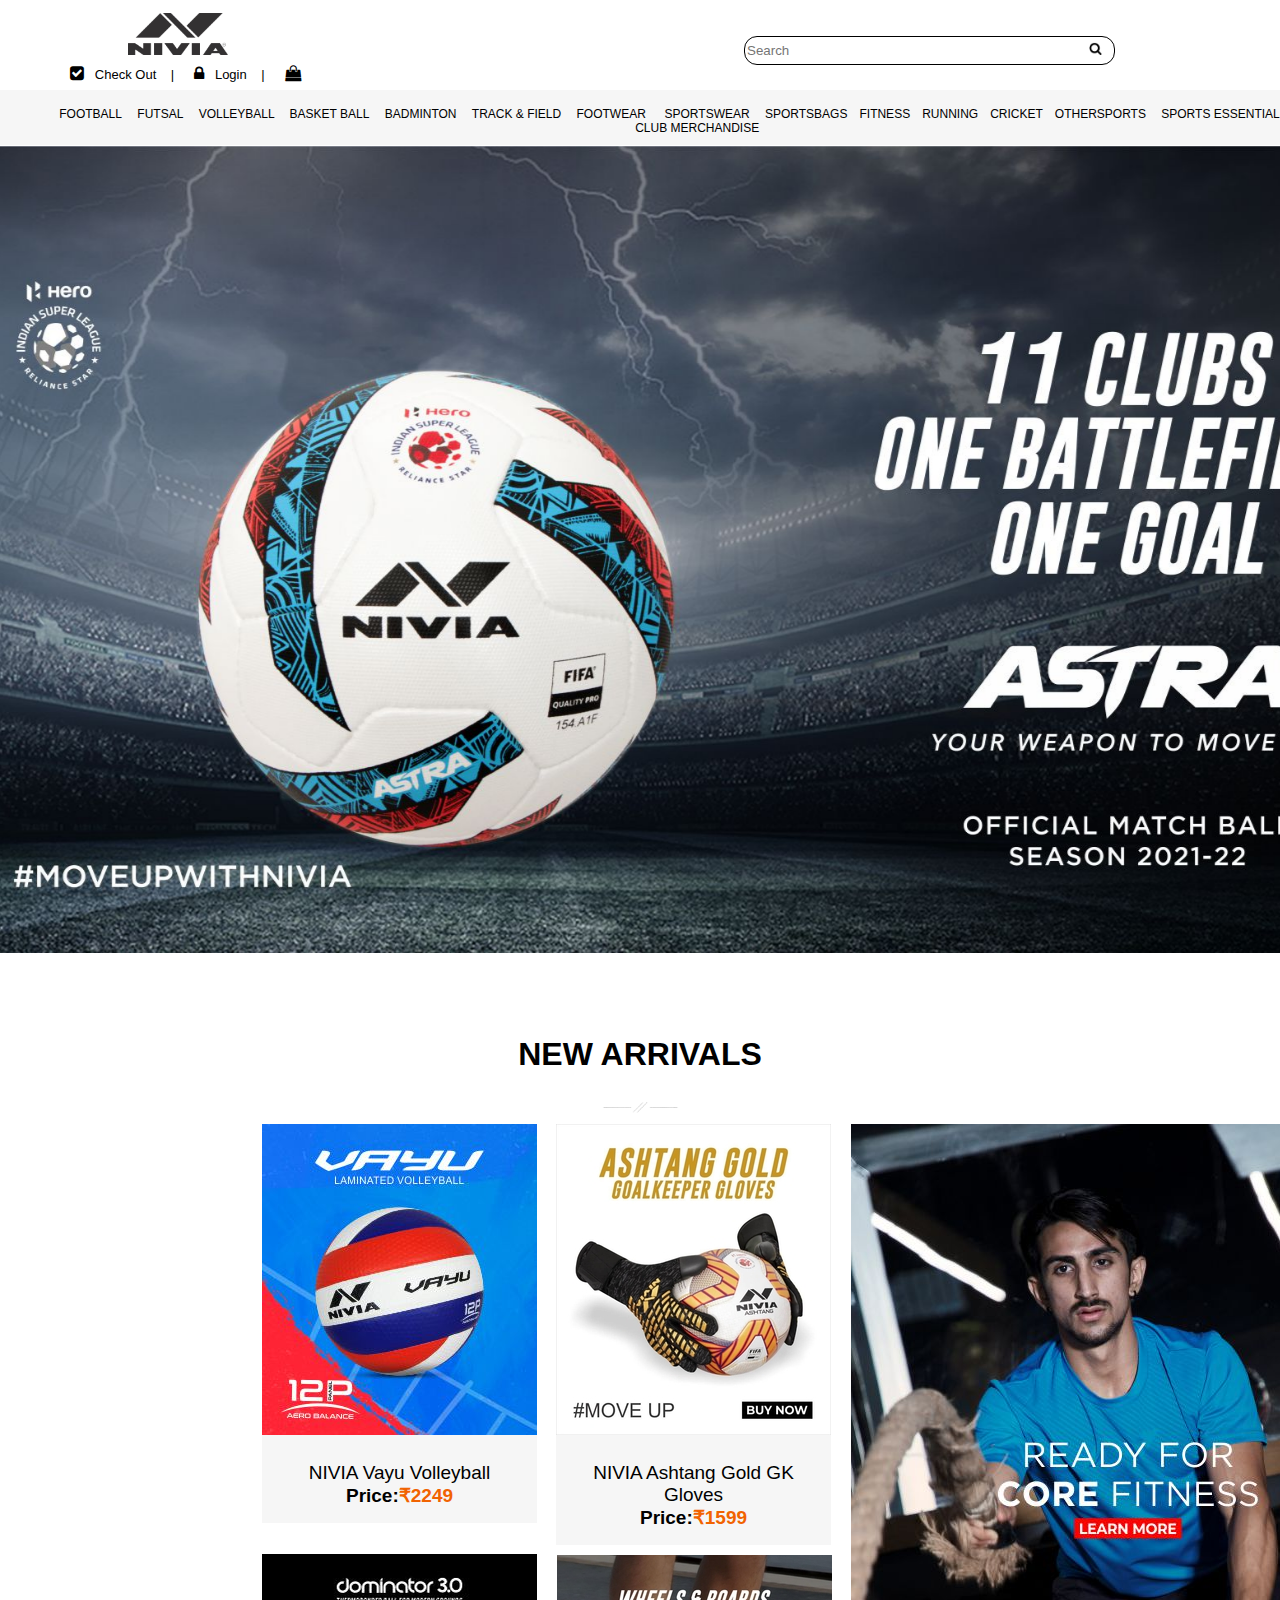
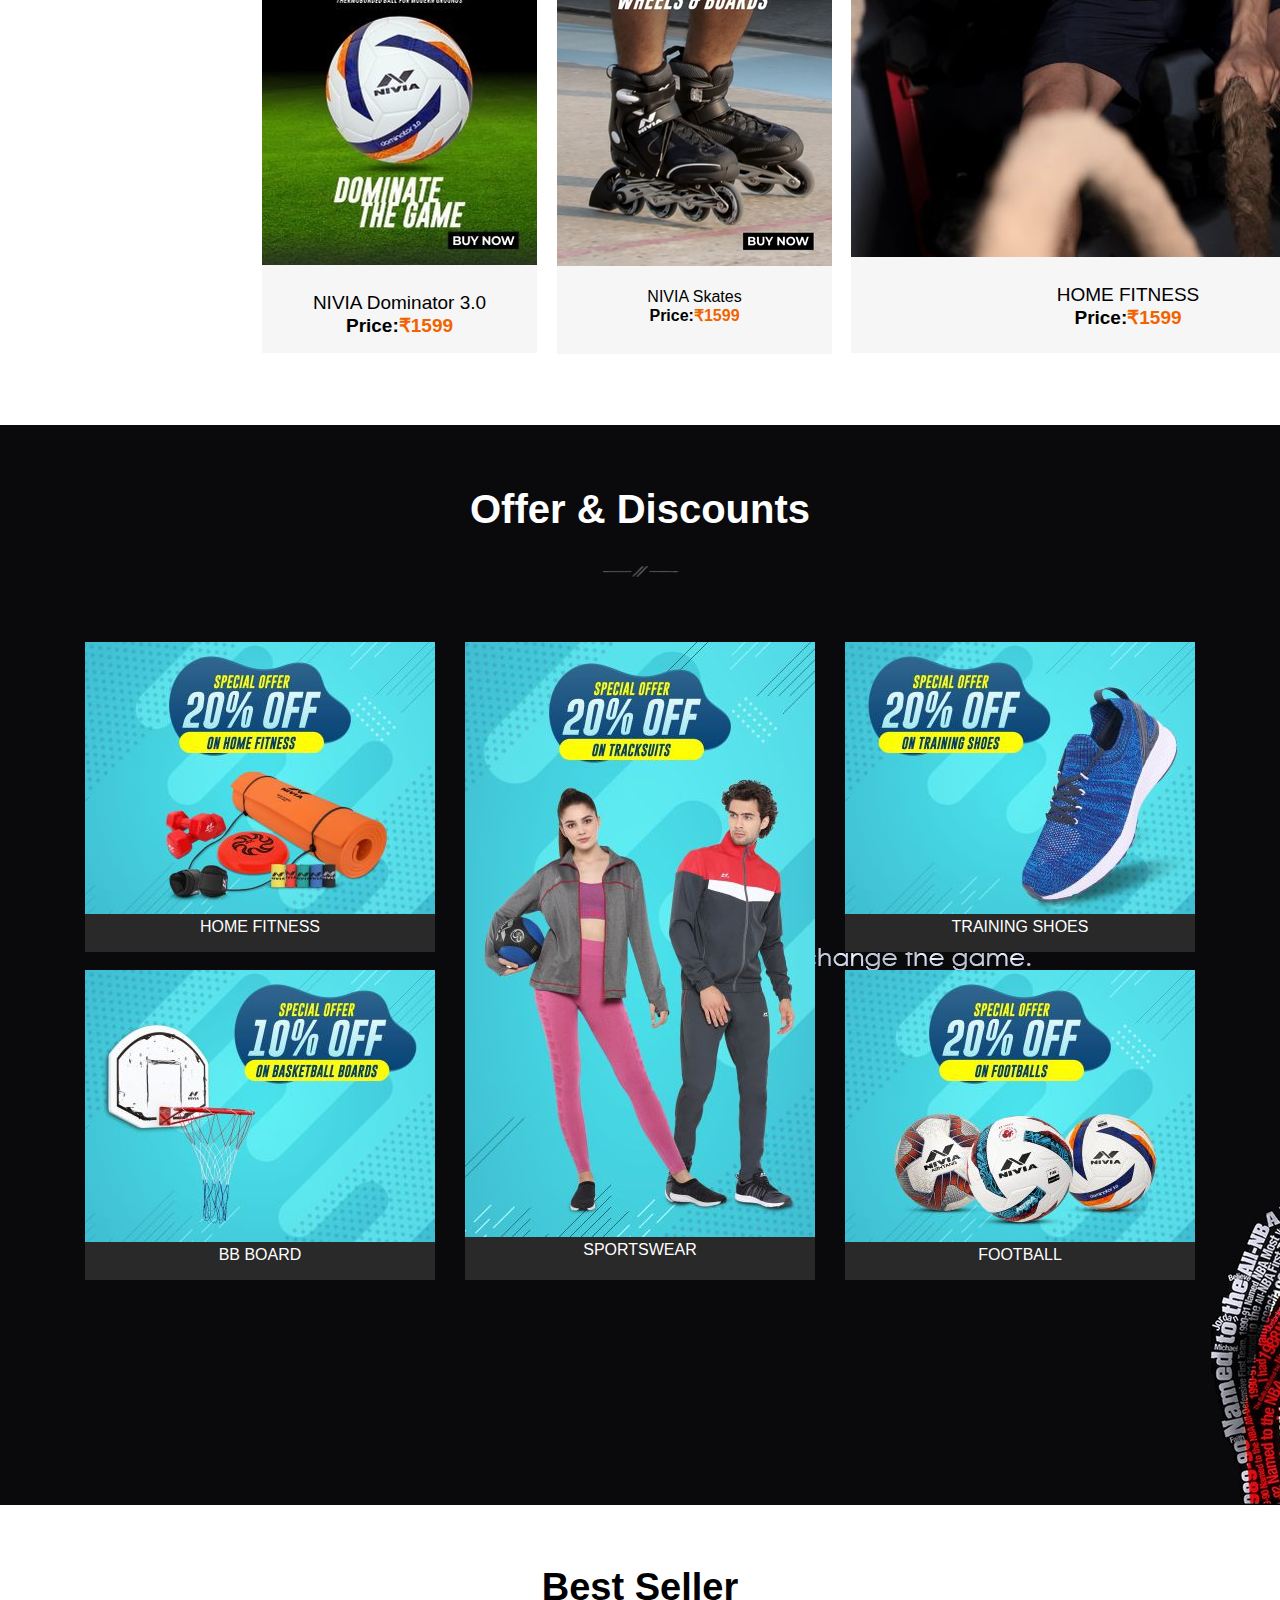
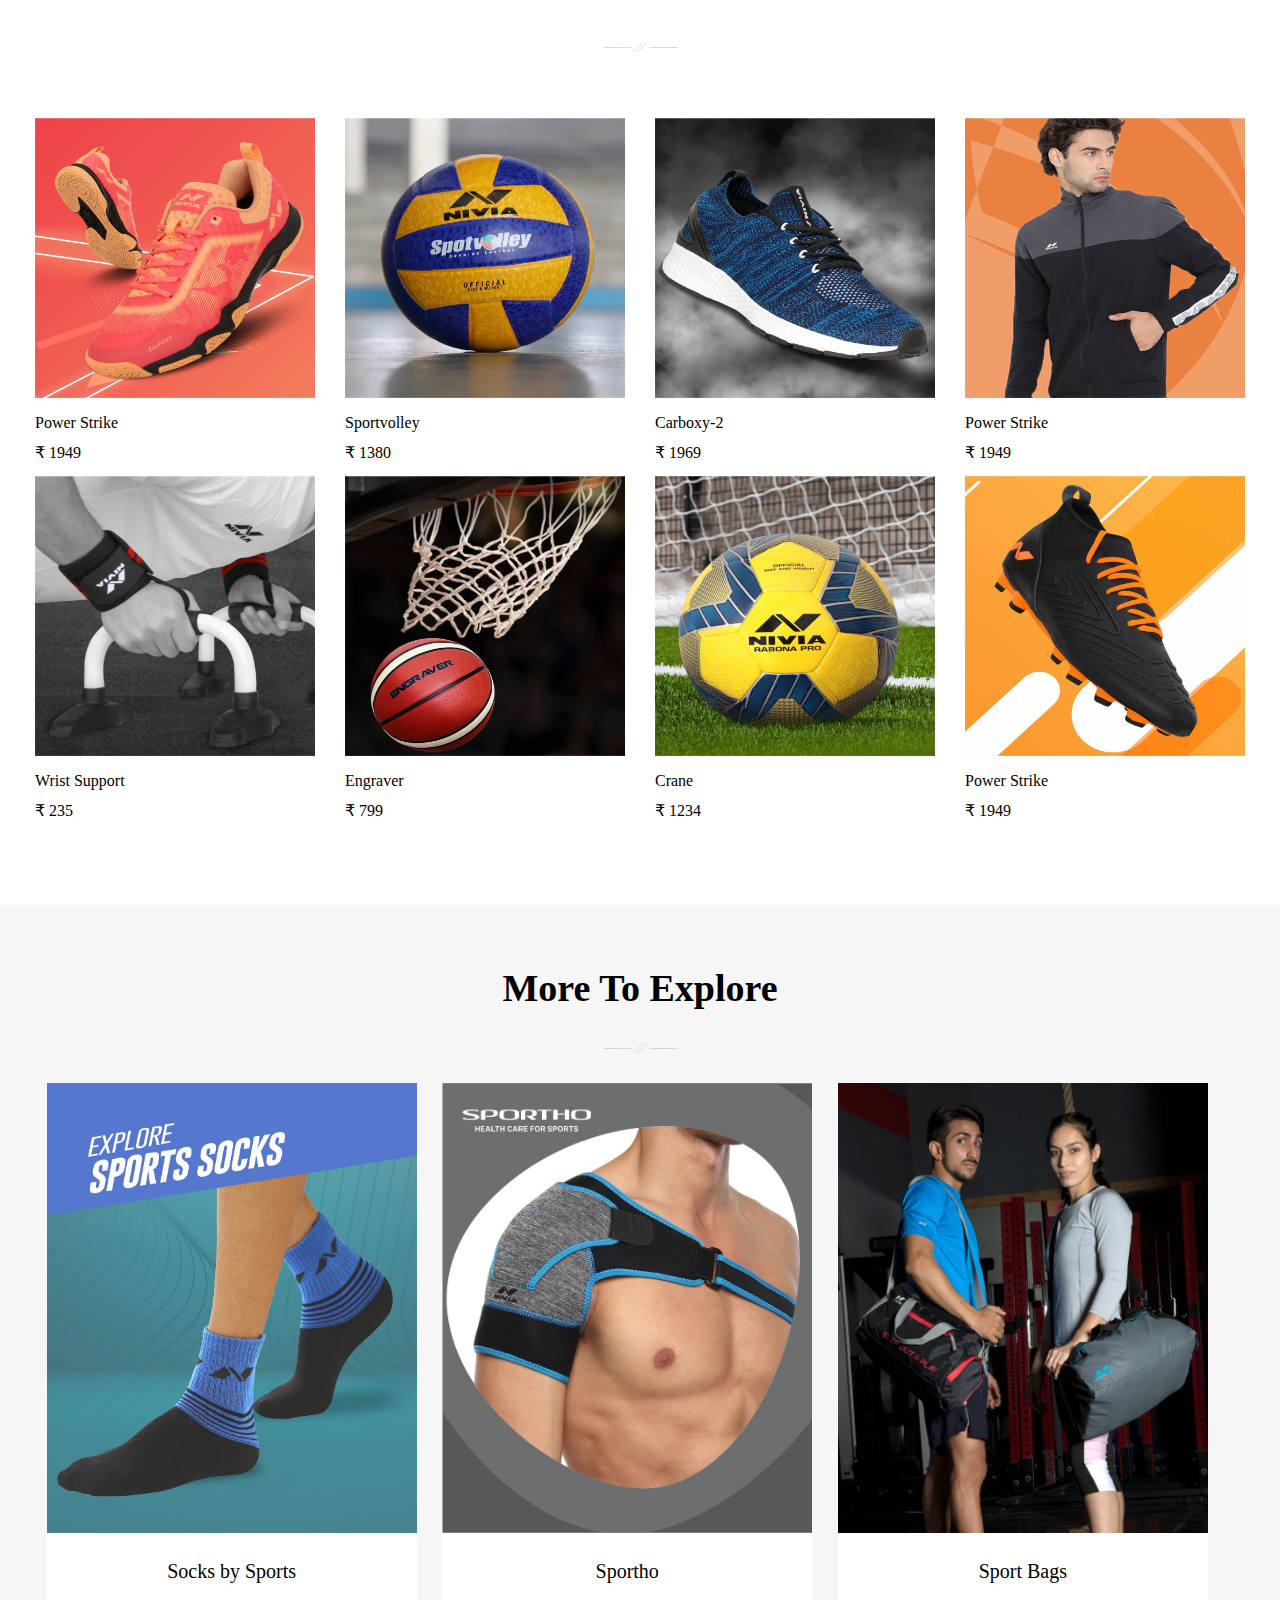
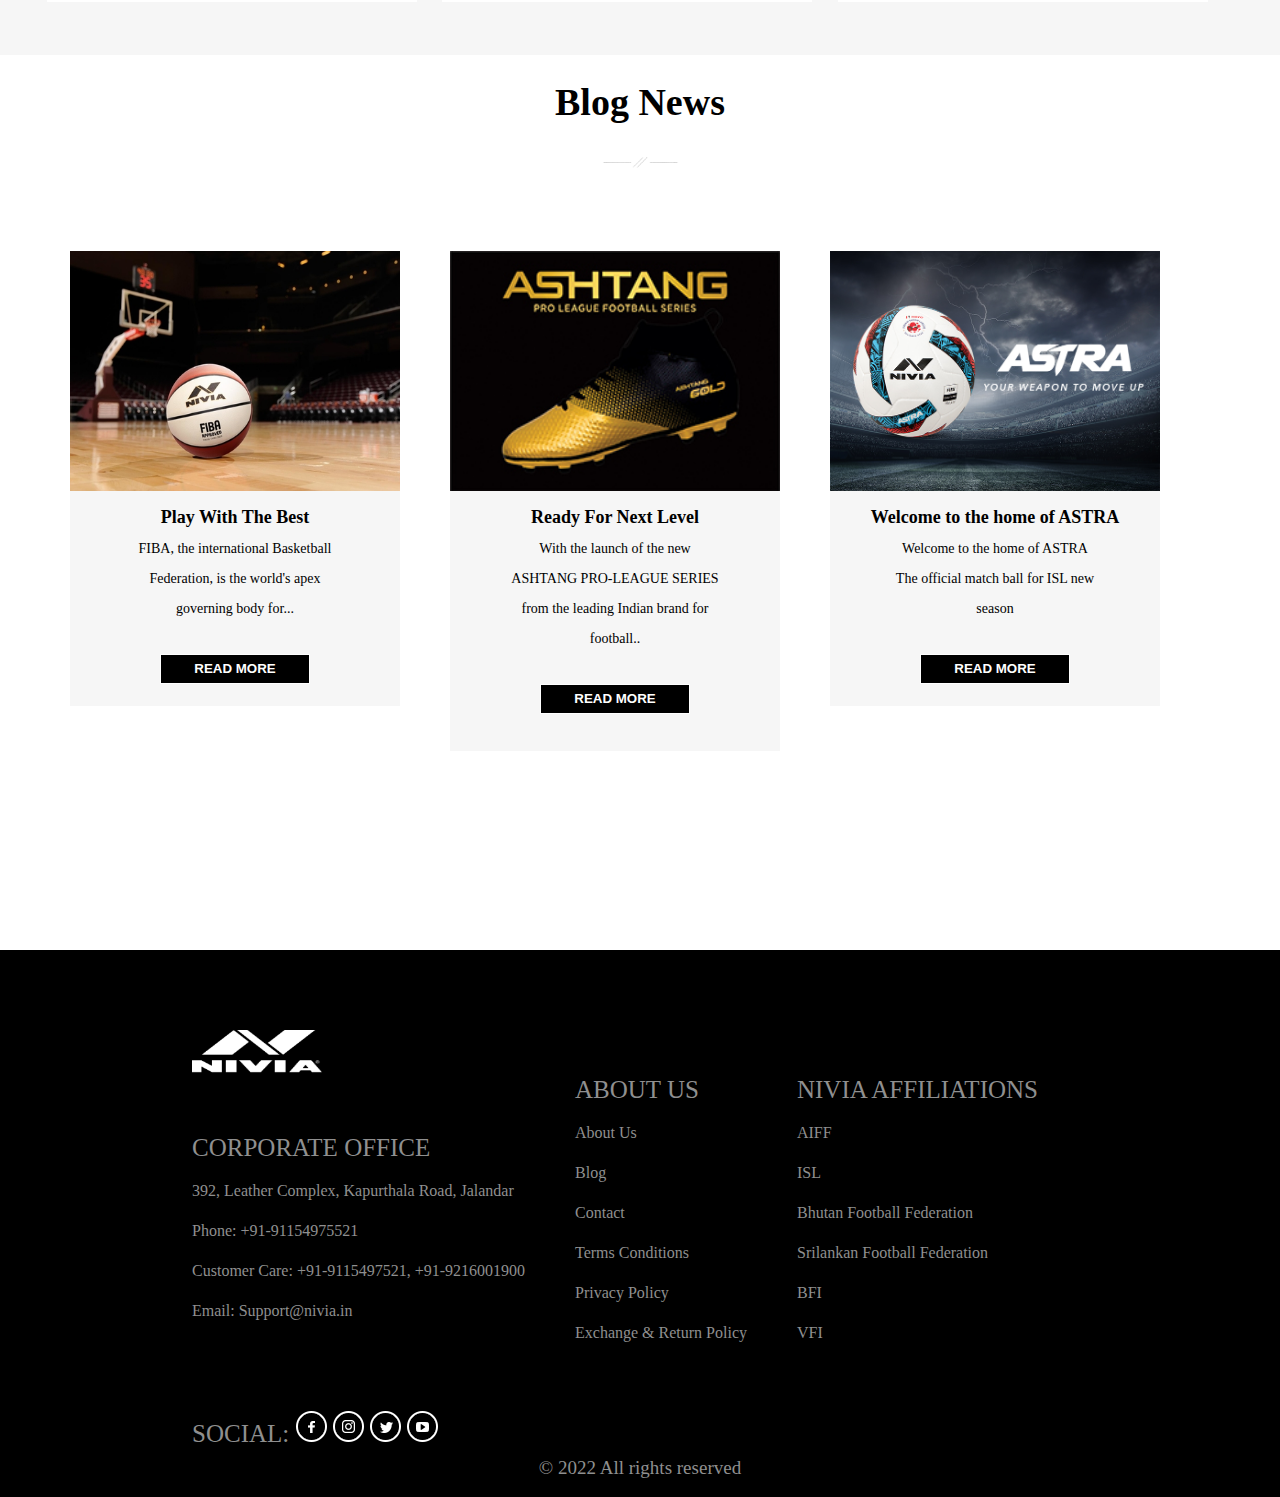
==== index.html @ 66164351 "nivia commit" ====
<!DOCTYPE html>
<html lang="en">
<head>
    <meta charset="UTF-8">
    <meta http-equiv="X-UA-Compatible" content="IE=edge">
    <meta name="viewport" content="width=device-width, initial-scale=1.0">
    <title > Nivia Sports Official Website |</title>
    <link rel="stylesheet" href="https://cdnjs.cloudflare.com/ajax/libs/font-awesome/4.7.0/css/font-awesome.min.css">
<link rel="stylesheet" href="style.css" type="text/css">
<link href="http://fonts.cdnfonts.com/css/gotham" rel="stylesheet">
<style>
    @import url('http://fonts.cdnfonts.com/css/gotham');
</style>

</head>
<body style="margin: 0px;">
    <div class="header">
        <div> 
        <header>
            
         <a href="#" class="nivia"><img src="nivia_logo.png" width="100" height="42" style="padding-top: 1%;"></a>   
        
      <span class="search1"><input type="search" placeholder="Search" class="serchbox1" > </span>  
      <span class="searchicon"><a href="#"><img src="search-512.png" alt="" class="searchimage"></a> 
      </span>
      <span class="fafapad"> <a href="#" ><i class="fa fa-check-square fafa" aria-hidden="true"><span class="fafafont"> &nbsp;&nbsp;Check Out&nbsp;&nbsp;&nbsp;&nbsp;|</span> </i></a> 
      </span>&nbsp;&nbsp;&nbsp;
      <span> <a href="#" ><i class="fa fa-lock fafa" aria-hidden="true"><span class="fafafont"> &nbsp;&nbsp;Login&nbsp;&nbsp;&nbsp;&nbsp;|</span> </i></a> 
      </span>
      <span> &nbsp;&nbsp;&nbsp;&nbsp;<a href="#" ><i class="fa fa-shopping-bag fafa" aria-hidden="true" > </i></a> 
    </span>
    </header>
        

        </div>
    </div>
    <div class="startbox">
        <span style="padding-left: 4%;">
            <button type="button" class="btn1">
        FOOTBALL&ensp;&ensp; FUTSAL&ensp;&ensp; VOLLEYBALL &ensp;&ensp;BASKET BALL&ensp;&ensp;
        BADMINTON &ensp;&ensp;TRACK & FIELD &ensp;&ensp;FOOTWEAR &ensp;&ensp; SPORTSWEAR&ensp;&ensp;
         SPORTSBAGS&ensp;&ensp;FITNESS&ensp;&ensp;RUNNING&ensp;&ensp;CRICKET&ensp;&ensp;OTHERSPORTS &ensp;&ensp;SPORTS ESSENTIALS CLUB
         &ensp;&ensp;CLUB MERCHANDISE</button>
         </span>
    </div>

<div>
    <marquee behavior="alternate" direction="t" loop="1" scrollamount="5px">
  <a href="#"> <img src="ASTRA.jpg" alt=""  width="1687px">
    <img src="Vayu Banner Website.jpg" alt=""  width="1687px">
    <img src="Basketball (1).jpg" alt=""  width="1687px">

</a>
</marquee>
</div>
<BR><br><br>
    
<div >
    <center><h1 class="arrival">NEW ARRIVALS</h1></center>
    <center><img src="ariival.png" alt=""></center>

    <div class="arrival1">
        <div class="vayu1">
            <img src="Vayu.jpg">

           <br><br>
                    NIVIA Vayu Volleyball<br>
                    
                    <b>Price:<span style="color:#F16301;">₹2249</span></b>
        
             </div>
             <div>
             <div class="vayu2">
                <img src="GK_Gloves.jpg">
                <br><br>
                    NIVIA Ashtang Gold GK<br>
                            Gloves<br>
                    <b>Price:<span style="color:#F16301;">₹1599</span></b>
                 
             </div>
             <div class="vayu5">
                
                <img src="Skylite4.jpg">
                <br><br>
                    NIVIA Skates<br>
                    <b>Price:<span style="color:#F16301;">₹1599</span></b>


             </div>

            </div>

             <div class="vayu3">
                <img src="Fitness.jpg">
                <br><br>
                HOME FITNESS<br>
                <b>Price:<span style="color:#F16301;">₹1599</span></b>
             </div>
        </div>
        
        <div class="vayu4">
            <img src="Dominator3.jpg">
            <br><br>
                NIVIA Dominator 3.0<br>
                <b>Price:<span style="color:#F16301;">₹1599</span></b>
            
         </div>

        <br><br><br><br>
</div>

<div class="start2">
    
<br><br>
<center> <h1 class="offer">Offer & Discounts </h1></center>
<center><img src="ariival.png" alt=""></center><br><br><br>
<div class="ministart">   
<div>
        <div class="foot">
           <a href="#"> <img src="Home Fitness.jpg">
            <span><br>HOME FITNESS</span></a>
        </div><br>
        <div class="foot">
            <a href="#">
            <img src="Basketball.jpg">
            <span><br>BB BOARD</span></a>
        </div>
        </div> 

        <div class="sport">
            <a href="#">
            <img src="Tracksuits.jpg" alt="">
            <span><br>SPORTSWEAR</span>
            </a>
        </div>
        <div>
            <div class="foot1">
                <a href="#">
                <img src="Training Shoes.jpg">
                <span><br>TRAINING SHOES</span>
                </a>
            </div><br>
            <div class="foot1">
                <a href="#">
                <img src="Footballs.jpg">
                <span><br>FOOTBALL</span>
                </a>
            </div>
            </div> 
</div>
</div>





<div class="best">
    
    <br><br>
    <center> <h1 class="offer1">Best Seller </h1></center>
    <center><img src="ariival.png" alt=""></center><br><br><br>
    
    <div class="ministart">   
    <div>
            <div class="power1">
               <a href="#" > <img src="1.jpg" width="280px" height="280px">
                <span class="oftext"><br>Power Strike<br>
                    ₹ 1949</span></a>
            </div><br>
            <div class="power1">
                <a href="#" > <img src="7.jpg" width="280px" height="280px">
                    <span class="oftext"><br>Wrist Support<br>
                        ₹ 235</span></a>
            </div>
            </div> 
            <div class="home">
            <div class="power1">
                <a href="#" > <img src="4.jpg" width="280px" height="280px">
                    <span class="oftext"><br>Sportvolley<br>
                        ₹ 1380</span></a>
             </div><br>
             <div class="power1">
                 <a href="#" > <img src="8.jpg" width="280px" height="280px">
                    <span class="oftext"><br>Engraver<br>
                        ₹ 799</span></a>
             </div>
             </div>


             <div class="home">
                <div class="power1">
                    <a href="#" > <img src="5.jpg" width="280px" height="280px">
                        <span class="oftext"><br>Carboxy-2<br>
                            ₹ 1969</span></a>
                 </div><br>
                 <div class="power1">
                     <a href="#" > <img src="2.jpg" width="280px" height="280px">
                        <span class="oftext"><br>Crane<br>
                            ₹ 1234</span></a>
                 </div>
                 </div>
                
                 <div class="home">
                    <div class="power1">
                        <a href="#" > <img src="6.jpg" width="280px" height="280px">
                            <span class="oftext"><br>Power Strike<br>
                                ₹ 1949</span></a>
                     </div><br>
                     <div class="power1">
                         <a href="#" > <img src="3.jpg" width="280px" height="280px">
                            <span class="oftext"><br>Power Strike<br>
                                ₹ 1949</span></a>
                     </div>
                     </div>    




               </div>
                
           </div>


           
            
    </div>
    </div>
    


<div class="explore">
    <br><br>
    <h1 class="offer1">More To Explore</h1>
    <img src="ariival.png" alt="">
    <br><br>
   
        <div class="miniexplore">
            
            <div class="explore1">
                <img src="socks.jpg" class="eximg"><br>
                <span class="oftext3"><br>Socks by Sports</span>
            </div>

            <div class="explore1">
                <img src="Sportho 2.jpg" class="eximg">
                <br>
                <span class="oftext3"><br>Sportho</span>

            </div>

            <div class="explore1">
                <img src="MTESports Bag-1.jpg" class="eximg">

                <br>
                <span class="oftext3"><br>Sport Bags</span>

            </div>
        </div>

</div>


<div class="blog">
    <h1 class="offer1">Blog News</h1>
    <img src="ariival.png" alt="">
    <br><br><br><br><br>
    <div class="blog1">
        
        <div class="miniblog">
            <img src="thumbnail1610638825.jpg" class="miniimg">
            <span style="font-size: 18px;">
               <strong> Play With The Best</strong></span>

               <br> FIBA, the international Basketball<br>
               Federation, is the world's apex<br>
               governing body for...<br>
                <br>
               <button class="lastbtn">
                <strong>READ MORE</strong>
               </button>
            

        </div>
        <div class="miniblog2">
            <img src="thumbnail1634213056.jpg" class="miniimg">
            <span style="font-size: 18px;">
                <strong>Ready For Next Level</strong></span>
 
                <br>With the launch of the new <br>
                ASHTANG PRO-LEAGUE SERIES<br>
                 from the leading Indian brand for <br>
                 football..
                 <br><br>
                <button class="lastbtn">
                 <strong>READ MORE</strong>
                </button>

        </div>

        <div class="miniblog">
            <img src="thumbnail1634718425.jpg" class="miniimg">
            <span style="font-size: 18px;">
                <strong> Welcome to the home of ASTRA</strong></span>
 
                <br>Welcome to the home of ASTRA<br>
                The official match ball for ISL new <br>season
                 <br><br>
                <button class="lastbtn">
                 <strong>READ MORE</strong>
                </button>
        </div>
    </div>

</div>


<div class="final">
<div class="final2">
    <div class="final1">
        <BR><br>
        <img src="logo-white.png" alt="" width="130px" height="42.91px">
        <br><br>
        <span class="finalfont"> CORPORATE OFFICE</span><br>
        392, Leather Complex, Kapurthala Road, Jalandar<br>
        Phone: +91-91154975521<br>
        Customer Care: +91-9115497521, +91-9216001900<br>
        Email: Support@nivia.in
        <br>
        <br><br>
        <span class="finalfont">
        SOCIAL: 
        <a href="#">
           <img src="facebook.png" > 
           <img src="insta.png" alt="">
           <img src="twitter.png" alt="">
           <img src="YT.png" alt="">
          
        </a>
        </span>
        
    </div>
    <div class="final1"><br><br><br>
        <span class="finalfont">
            ABOUT US
        </span><br>
        <a href="#">
        <span style="color: #8F8F8F;">
          About Us<br>
            Blog<br>
            Contact<br>
            Terms Conditions<br>
            Privacy Policy<br>
            Exchange & Return Policy
        </span>
        </a>

    </div>

    <div class="final1"><br><br><br>
        <span class="finalfont">
            NIVIA AFFILIATIONS
        </span><br>
        <a href="#">
        <span style="color: #8F8F8F;">
          AIFF<br>
          ISL<br>
          Bhutan Football Federation<br>
          Srilankan Football Federation<br>
           BFI<br>
          VFI
        </span>
        </a>

    </div>

</div>
    
</div>

<footer class="end">
    © 2022 All rights reserved
</footer>
</body>
</html>
---- style.css ----
.header{
    width: 100%;
    height: 90px;
}

.search1{
    padding-left: 40%;
}
.serchbox1{
    width: 371.4px;
    height:29.6px;
    border-radius: 13px;
    border: 1px solid;
}
.nivia{
    padding-left: 10%;
   
    
}

.head{
    display: flex;

}


.searchimage{
    width: 13px;
    height: 13px;
    
}

.searchicon
{
    margin-left: -30px;
}

.fafa{
    background-color: white;
    color: black;
}

.fafapad{
    margin-left: 70px;
    
}

.fafafont{
    font-size: 13px;
    font-family: 'Gotham', sans-serif;
    

}


.startbox{
    background-color: #F6F6F6;
    width: 100%;
    height: 38.9px;
    
    padding-top: 16px;
    
    
}
 
.btn1{
    border: 0px;
    background-color: #F6F6F6;
    cursor: pointer;
    font-family: 'Gotham', sans-serif;
    font-size: 12px;
    transition: 0.2s;
}

.arrival{

    font-family:  'Gotham', sans-serif,bold;
}

.arrival1{
    display: flex;
    padding-left: 262px;
    font-family:'Gotham', sans-serif ;
}

.vayu1{
    text-align: center;
    width: 275px;
    height: 399px;
    background-color: #F6F6F6;
    font-size: 19px;
    cursor: pointer;
    transition: .02s;
}

.vayu1:hover{
    transform: scale(1.1);
}

.vayu2{
    text-align: center;
    width: 275px;
    height: 421px;
    background-color: #F6F6F6;
    font-size: 19px;
    margin-left: 19px;
    cursor: pointer;
    transition: 0.2s;
}
.vayu2:hover{
    transform: scale(1.1);
}

.vayu3{
    text-align: center;
    width: 554px;
    height: 829px;
    background-color: #F6F6F6;
    font-size: 19px;
    margin-left: 19px;
    cursor: pointer;
    transition: 0.2s;
}
.vayu3:hover{
    transform: scale(1.1);
}

.vayu4{
    text-align: center;
    width: 275px;
    height: 399px;
    background-color: #F6F6F6;
    font-size: 19px;
    margin-left: 262px;
    margin-top: -400px;
    font-family: 'Gotham', sans-serif;
    cursor: pointer;
    transition: 0.2s;

    
}
.vayu4:hover{
    transform: scale(1.1);
}

.vayu5{

    text-align: center;
    width: 275px;
    height: 399px;
    background-color: #F6F6F6;
    margin-left: 20px;
    margin-top: 10px;
    cursor: pointer;
    transition: 0.2s;
}
.vayu5:hover{
    transform: scale(1.1);
}

.start2{

background-image: url(basketball-wallpaper-24.jpg);
width:100%;
height: 1080px;
font-family: 'Gotham', sans-serif,bold;
color: #F6F6F6;
text-align: center;
font-size: 16px;
font-weight: 500;

}


.foot{
    width: 350px;
    height: 310px;
    background-color: #292929;
    transition: 0.2s;
}
.foot:hover{
    transform: scale(1.1);
}

.offer{

    font-family:  'Gotham', sans-serif,bold;
    color: white;
    font-size: 40px;
}

.ministart{
  
    display: flex;
    justify-content: center;
}

.sport{

    width: 350px;
    height: 638px;
    background-color: #292929;
    transition: 0.2s;
    margin-left: 30px;
}


.sport:hover{
    transform: scale(1.1);
}
.foot1{
    width: 350px;
    height: 310px;
    background-color: #292929;
    margin-left:30px ;
    transition: 0.2s;
}
.foot1:hover{
    transform: scale(1.1);
}
a{
    text-decoration: none;
    color: white;
}

.best{
  
    font-family:  'Gotham', sans-serif,bold;
    width: 100%;
    height: 1000px;
    text-align: center;
    
}


.best1{
   
    font-family:'Gotham', sans-serif;

}

.offer1{
    font-size: 38px;
}


.power1{
    width: 280px;
    height: 340px;
    text-align:left ;
    transition: 0.2s;
    
}
.power1:hover{
    transform: scale(1.1);
}

.home{
    margin-left: 30px;
}


.oftext{
    color: black;
    font-family: 'Gotham Book Regular';
    line-height: 30px;
    
}




.explore{
    width: 100%;
    height: 750px;
    background-color: #F6F6F6;
    font-family: 'Gotham Book Regular' ;
    justify-content: center;
    text-align: center;
}


.miniexplore{
    text-align: center;
    justify-content: center;
    display: flex;
}


.explore1{

    width: 370px;
    height: 519px;
    background-color: white;
margin-right: 2%;
    
}

.eximg{
    width: 370px;
    height: 450px;
}

.oftext3{
    color: black;
    font-family: 'Gotham Book Regular';
    font-size: 20px;

}


.blog{
width: 100%;
height: 870px;
background-color: white;
font-family: 'Gotham Book Regular' ;
justify-content: center;
text-align: center;
}

.blog1{
    display: flex;
    justify-content: center;
}

.miniblog{
    width: 330px;
    height: 455px;
    margin-right: 50px;
    background-color: #F6F6F6;
    font-family: 'Gotham Book Regular';
    font-size: 14px;
    line-height: 20px;
    color: black;
    line-height: 30px;
}

.miniimg{
    width: 330px;
    height: 240px;
}

.lastbtn{

    background-color: black;
    color: white;
    text-align: center;
    width: 150px;
    height: 30px;
    border: 1px solid;
    transition: 0.5s;
    cursor: pointer;
}
.lastbtn:hover{
    background-color: #8F8F8F;
    color: #F6F6F6;
}


.miniblog2{

    width: 330px;
    height: 500px;
    margin-right: 50px;
    background-color: #F6F6F6;
    font-family: 'Gotham Book Regular';
    font-size: 14px;
    line-height: 20px;
    color: black;
    line-height: 30px;


}


.final{

    background-color: black;
    width: 100%;
    height: auto;
    color: white;
    justify-content: center;
}

.final1{
    width: auto;
    height: auto;
    color: #8F8F8F;
    font-family: 'Gotham Book Regular';
    margin-right: 50px;
    text-align: left;
    font-size: 16px;
    line-height: 40px;
}

.final2{
    display: flex;
    justify-content: center;
}

.finalfont{
    font-size: 25px;
}


.end{
    width: 100%;
    height: 40px;
    background-color: #000;
    font-family: 'Gotham Book Regular';
    color: #8F8F8F;
    text-align: center;
    font-size: 19px;
}
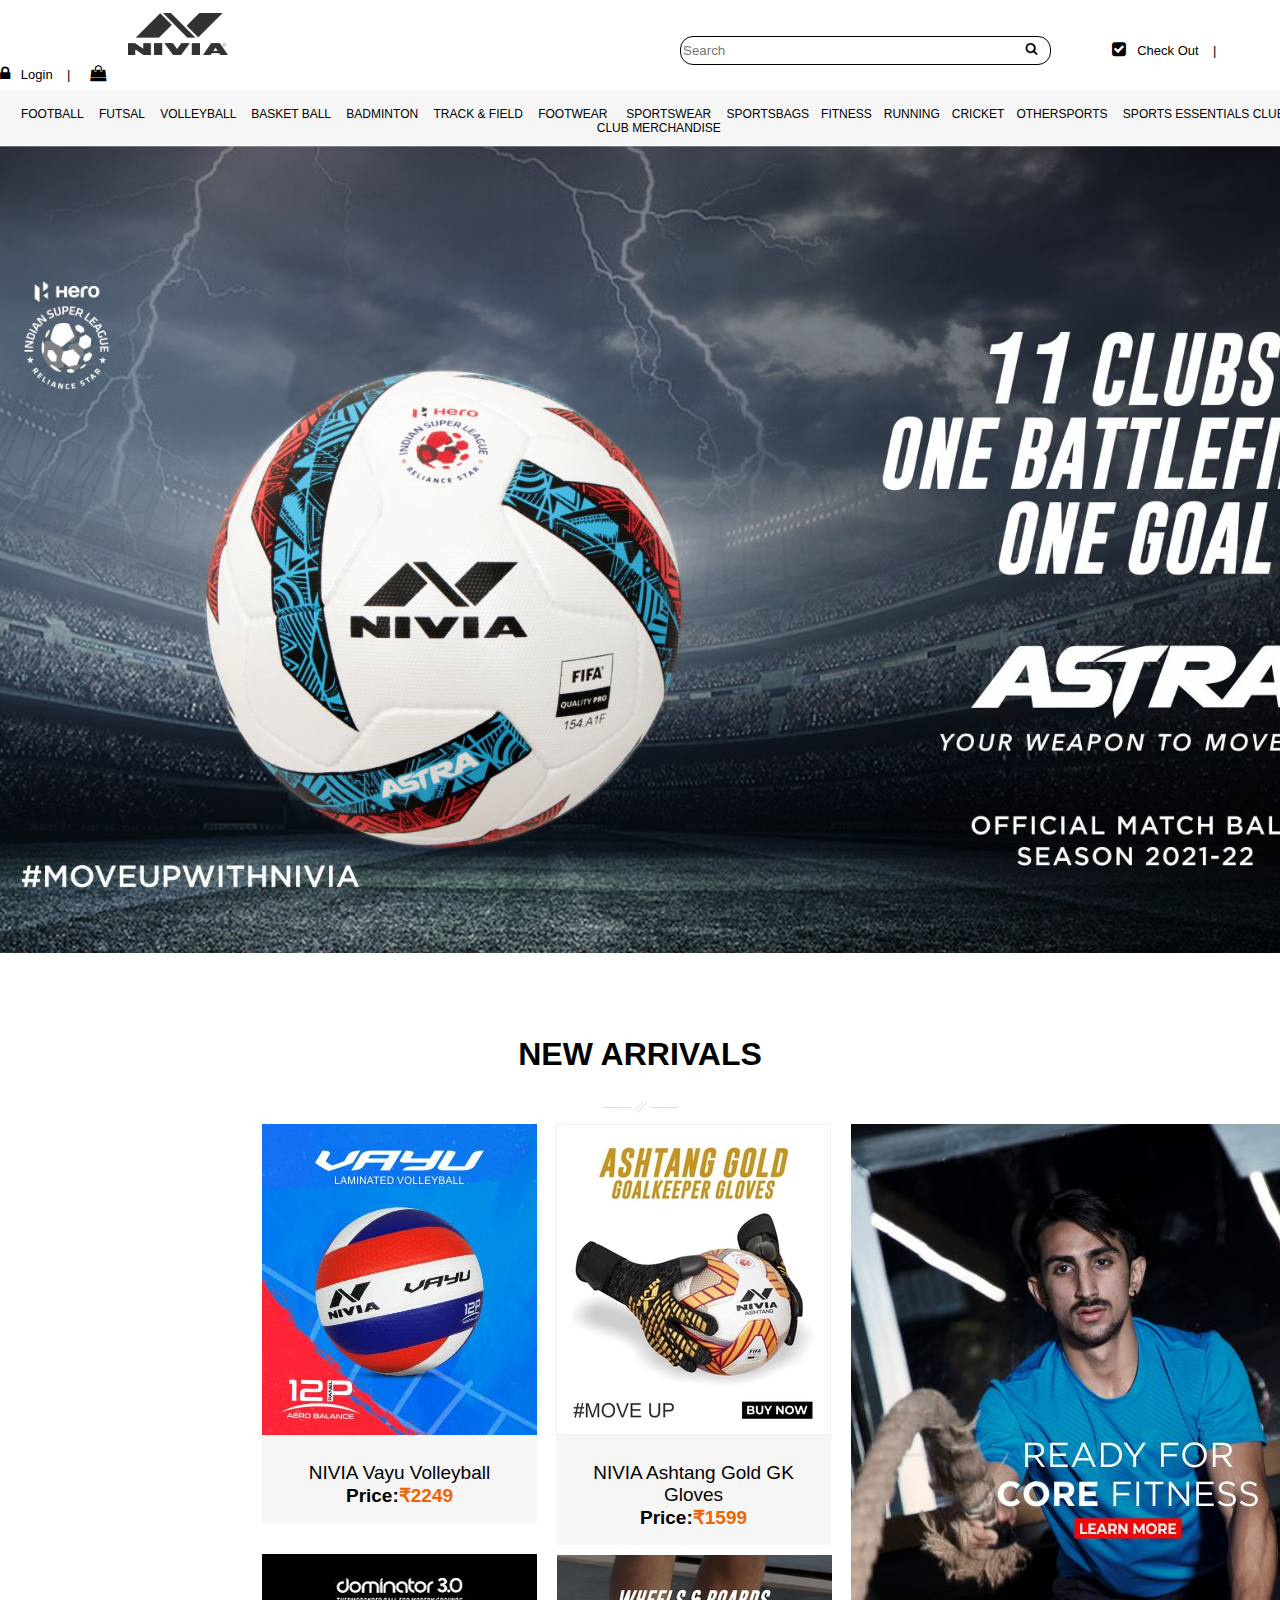
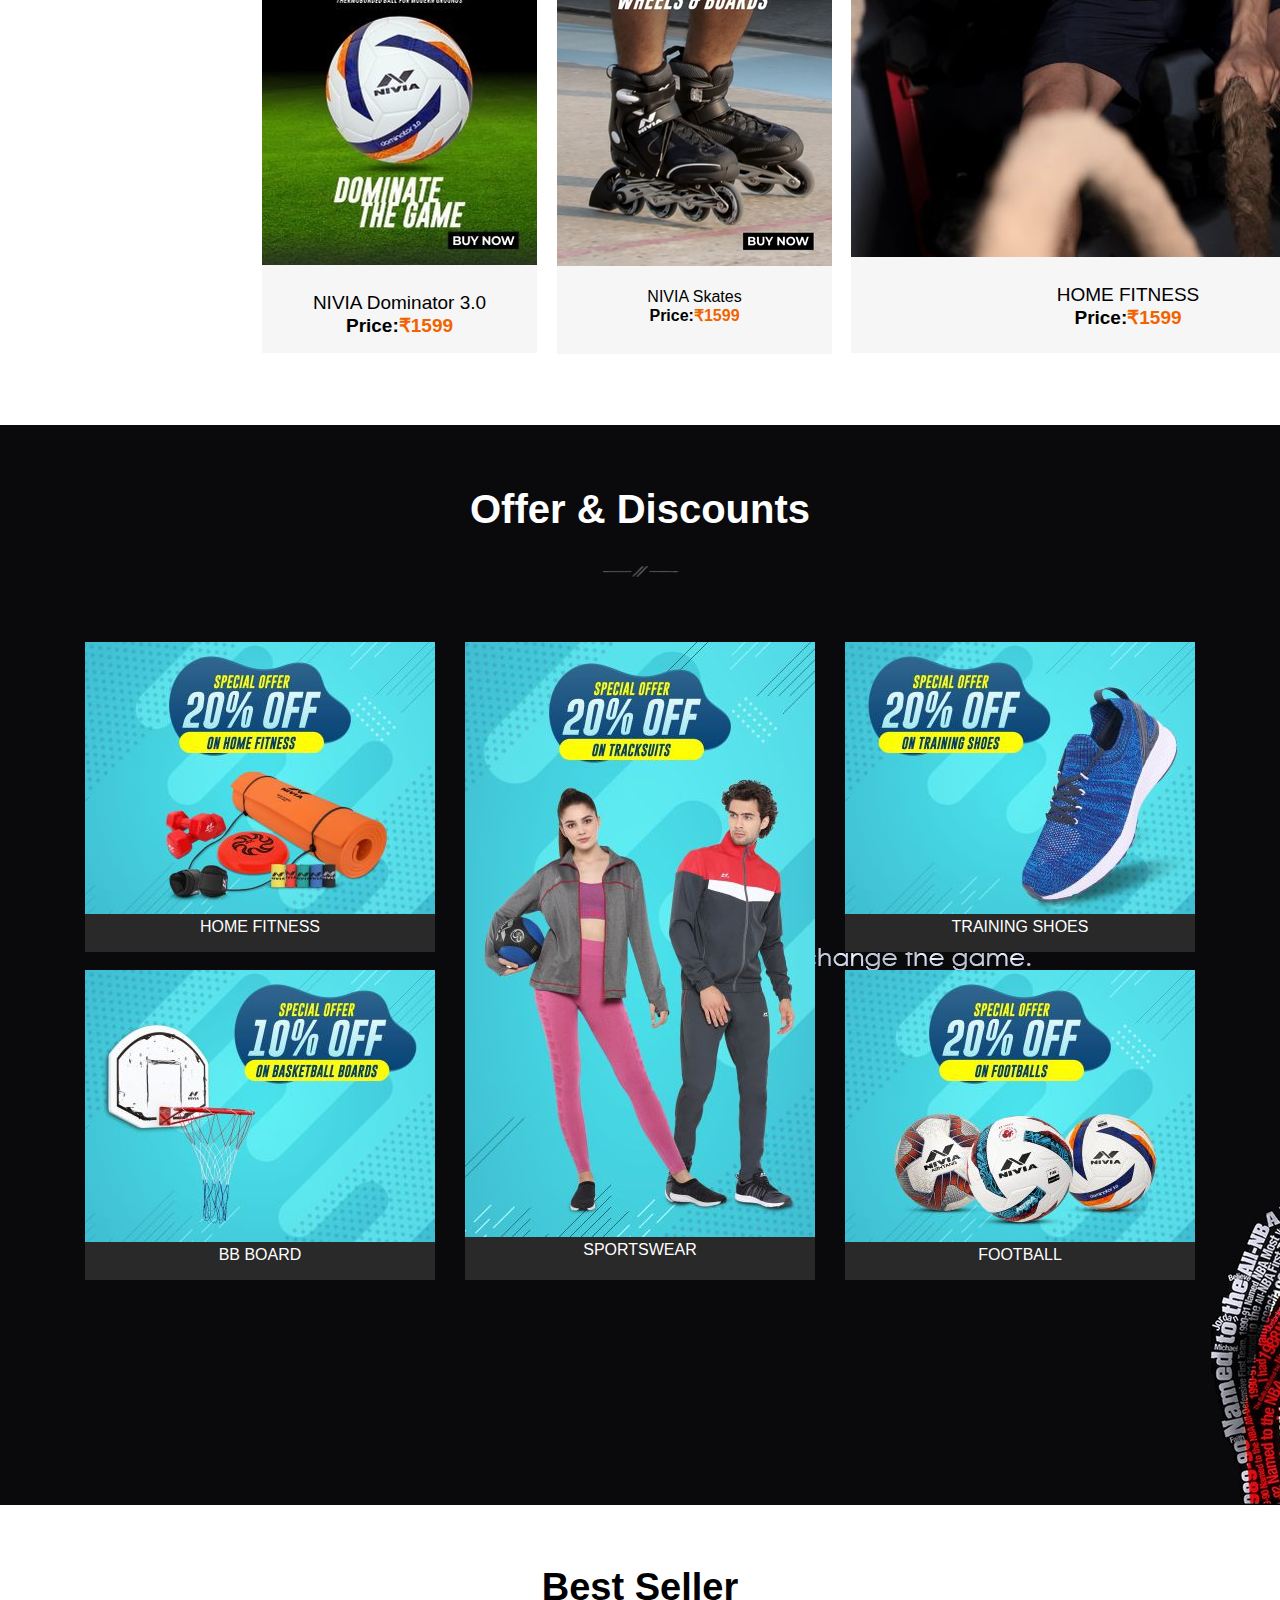
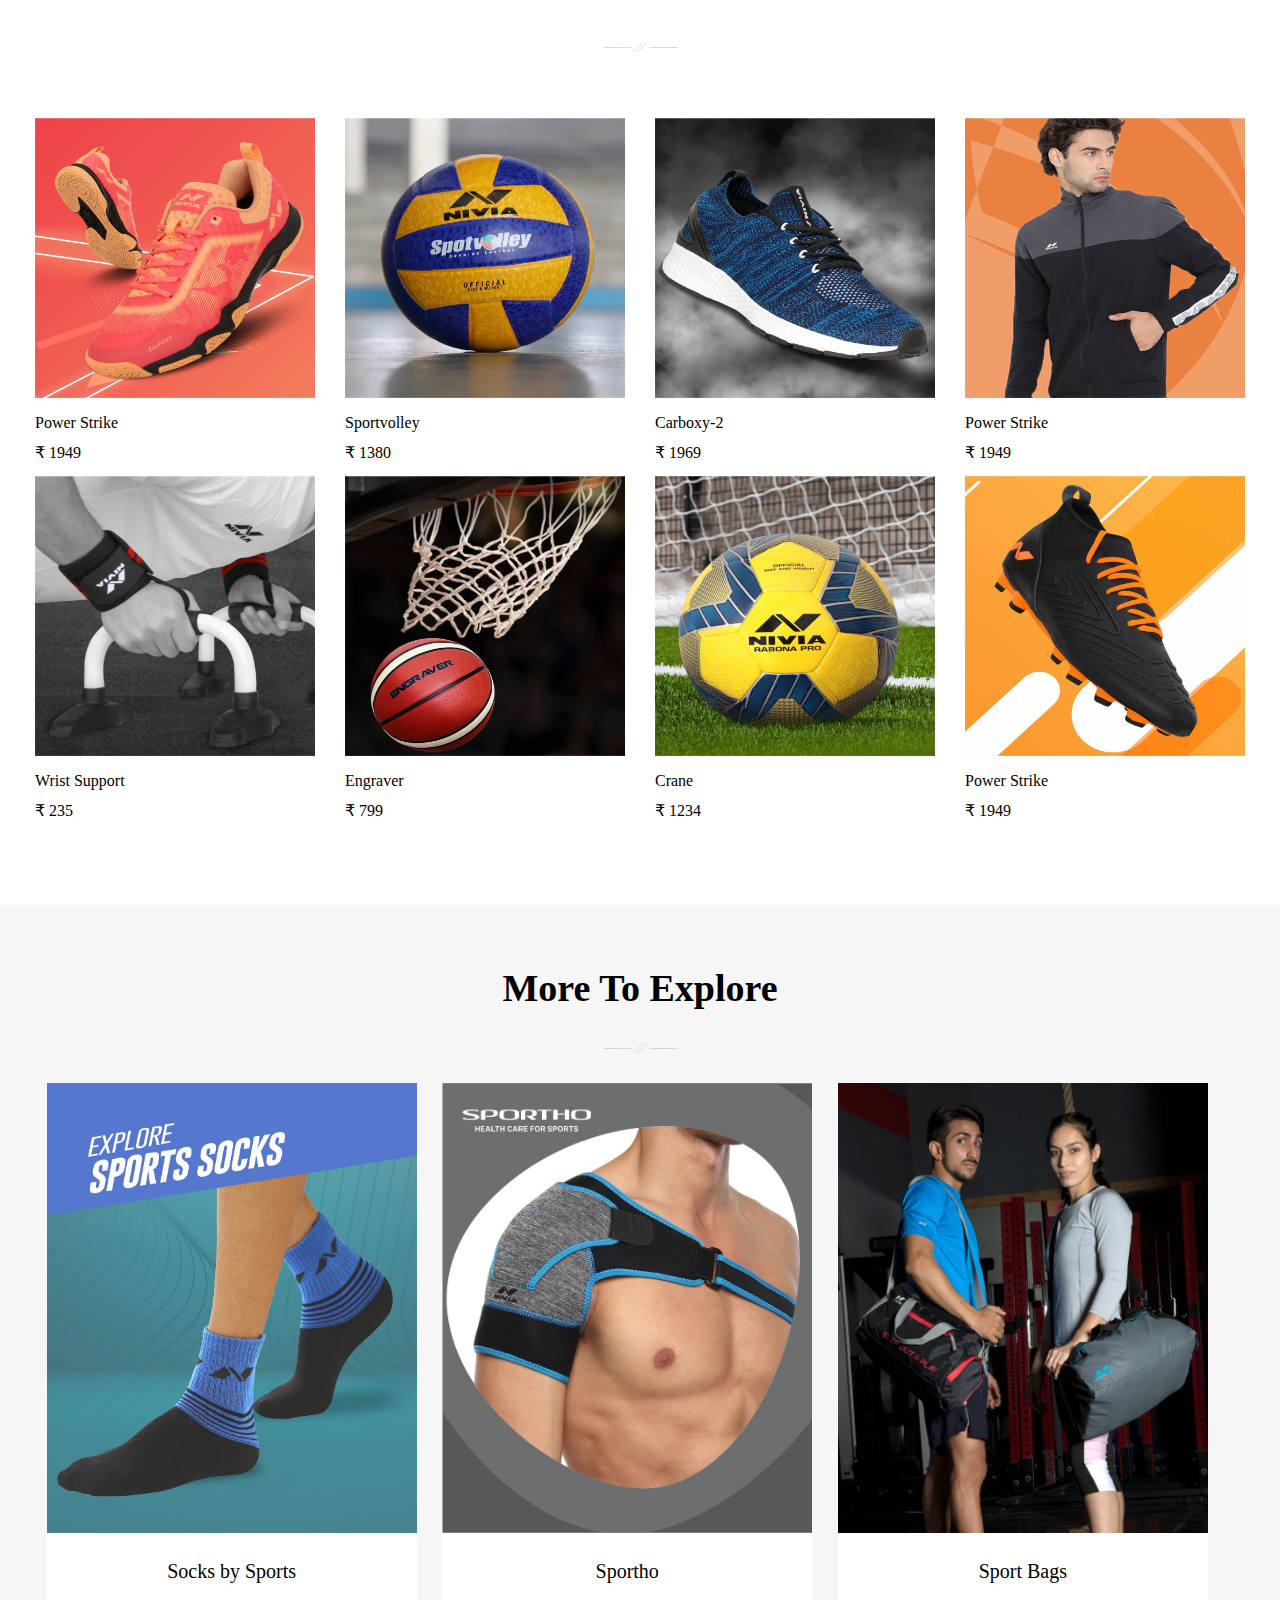
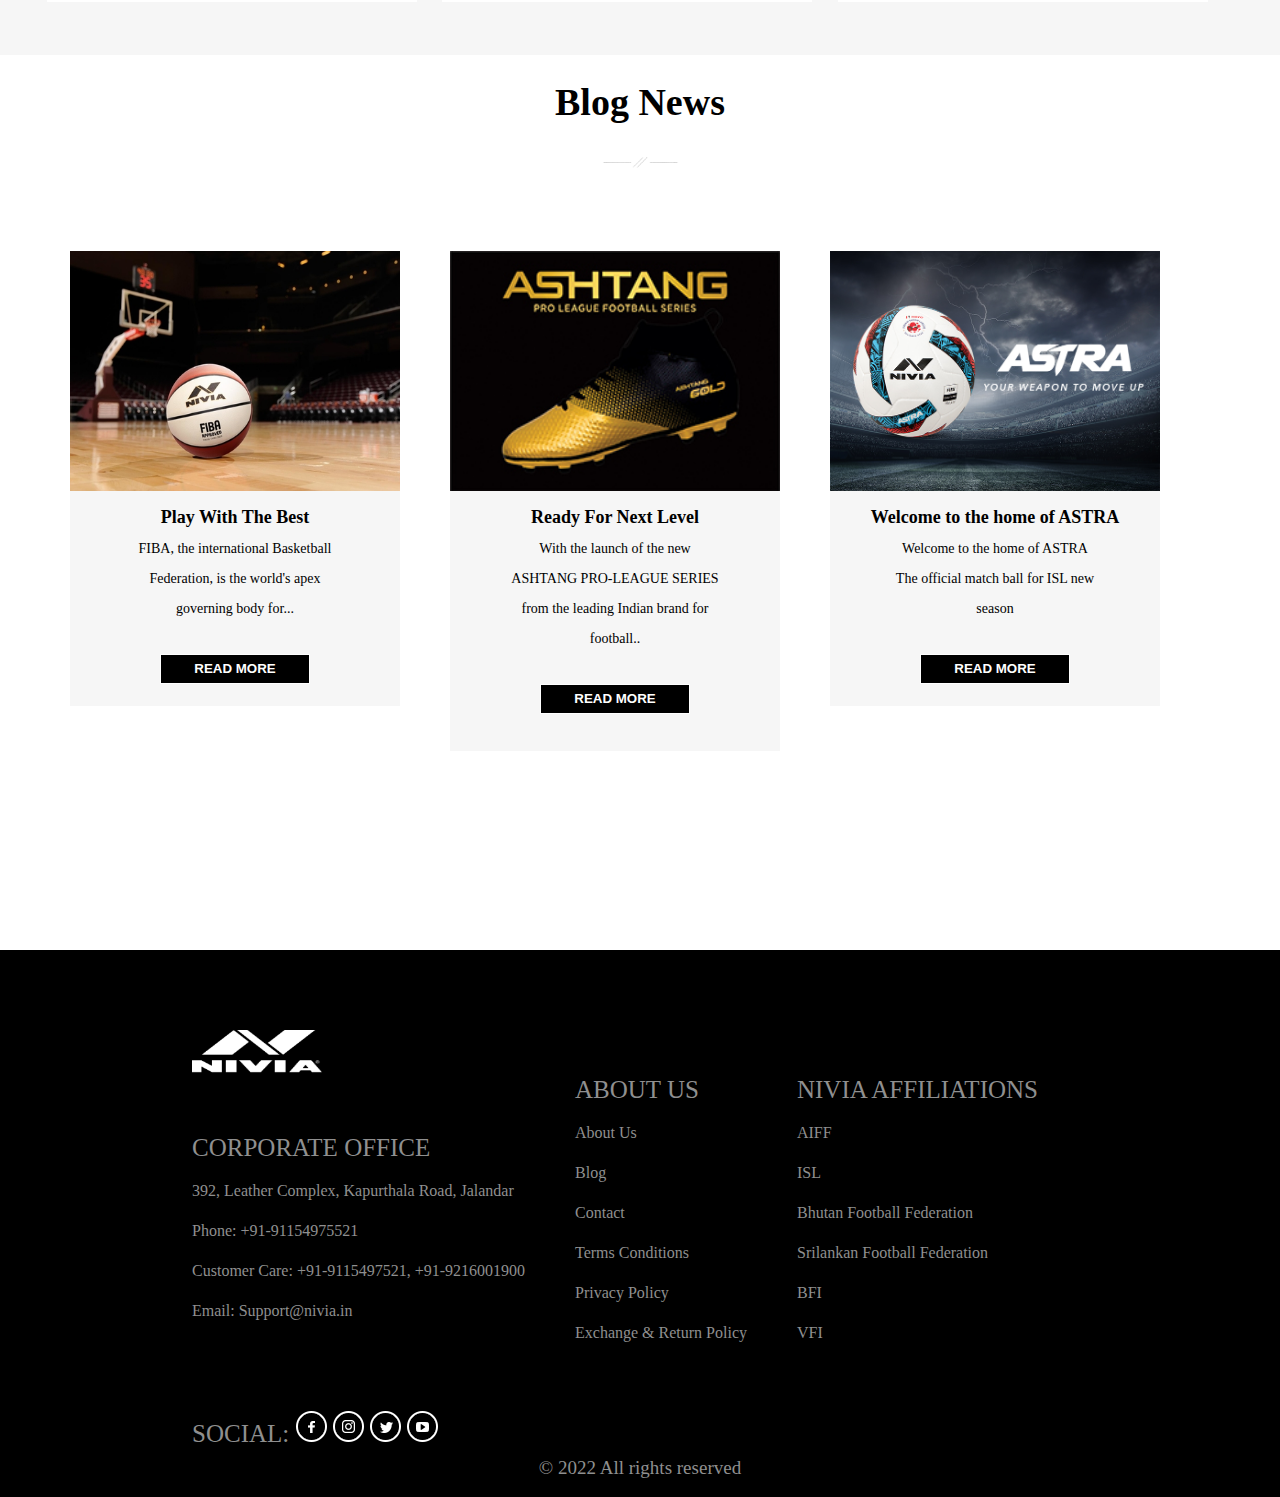
==== commit a54641e0: "3rd nivia commit" ====
--- a/index.html
+++ b/index.html
@@ -35,7 +35,7 @@
         </div>
     </div>
     <div class="startbox">
-        <span style="padding-left: 4%;">
+        <span style="padding-left: 1%;">
             <button type="button" class="btn1">
         FOOTBALL&ensp;&ensp; FUTSAL&ensp;&ensp; VOLLEYBALL &ensp;&ensp;BASKET BALL&ensp;&ensp;
         BADMINTON &ensp;&ensp;TRACK & FIELD &ensp;&ensp;FOOTWEAR &ensp;&ensp; SPORTSWEAR&ensp;&ensp;
--- a/style.css
+++ b/style.css
@@ -4,7 +4,7 @@
 }
 
 .search1{
-    padding-left: 40%;
+    padding-left: 35%;
 }
 .serchbox1{
     width: 371.4px;
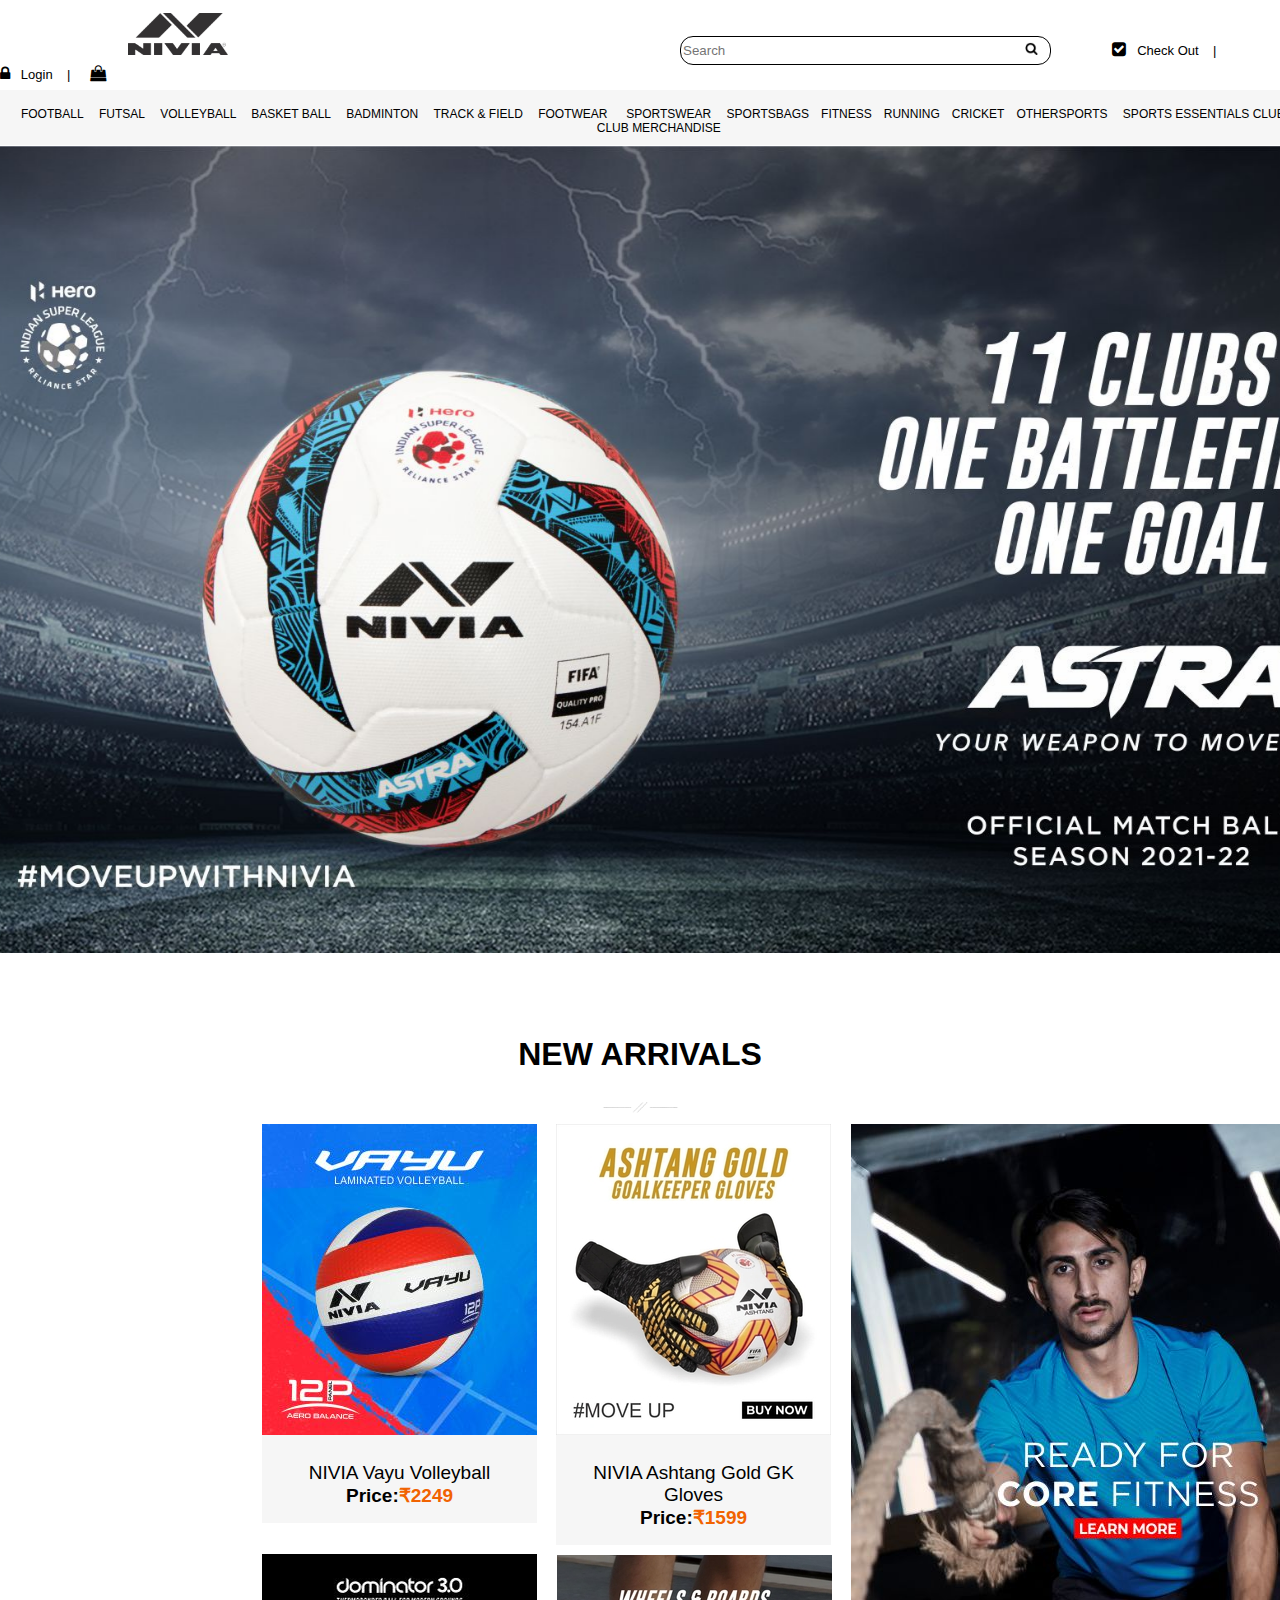
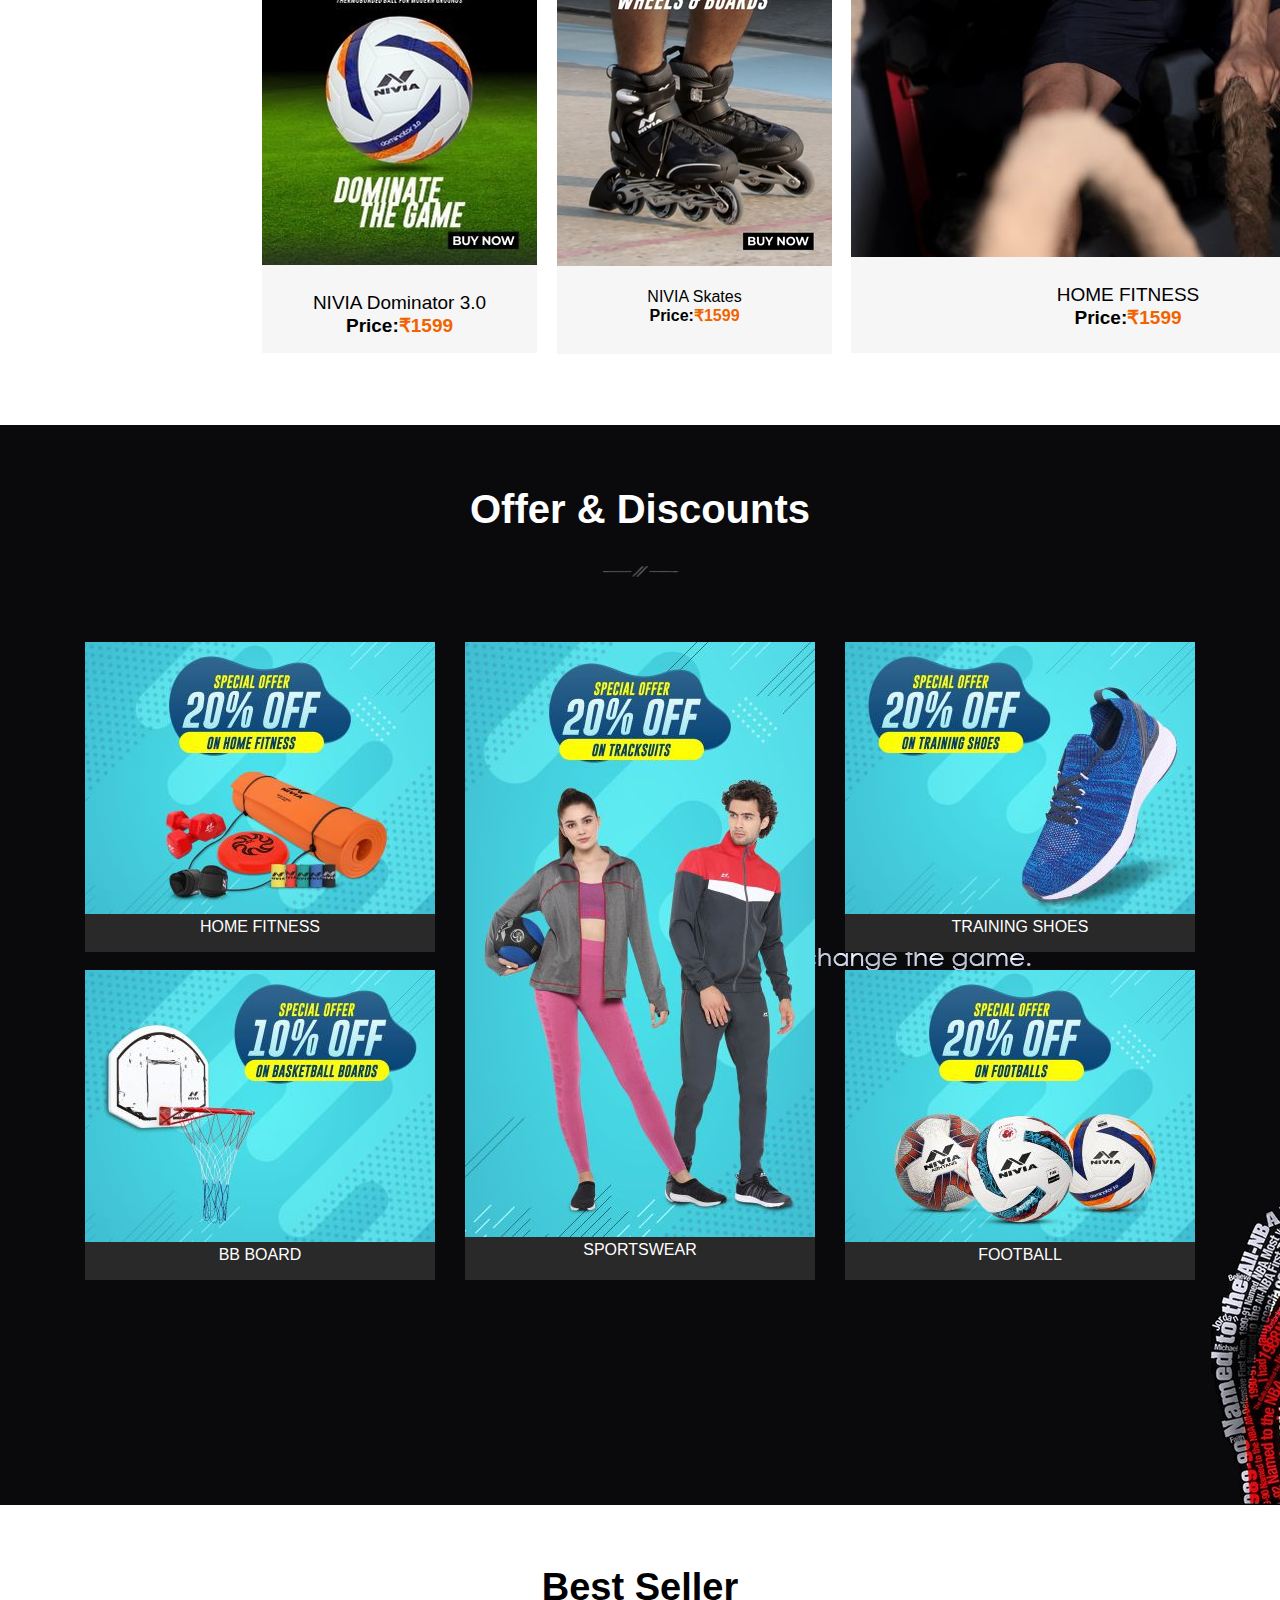
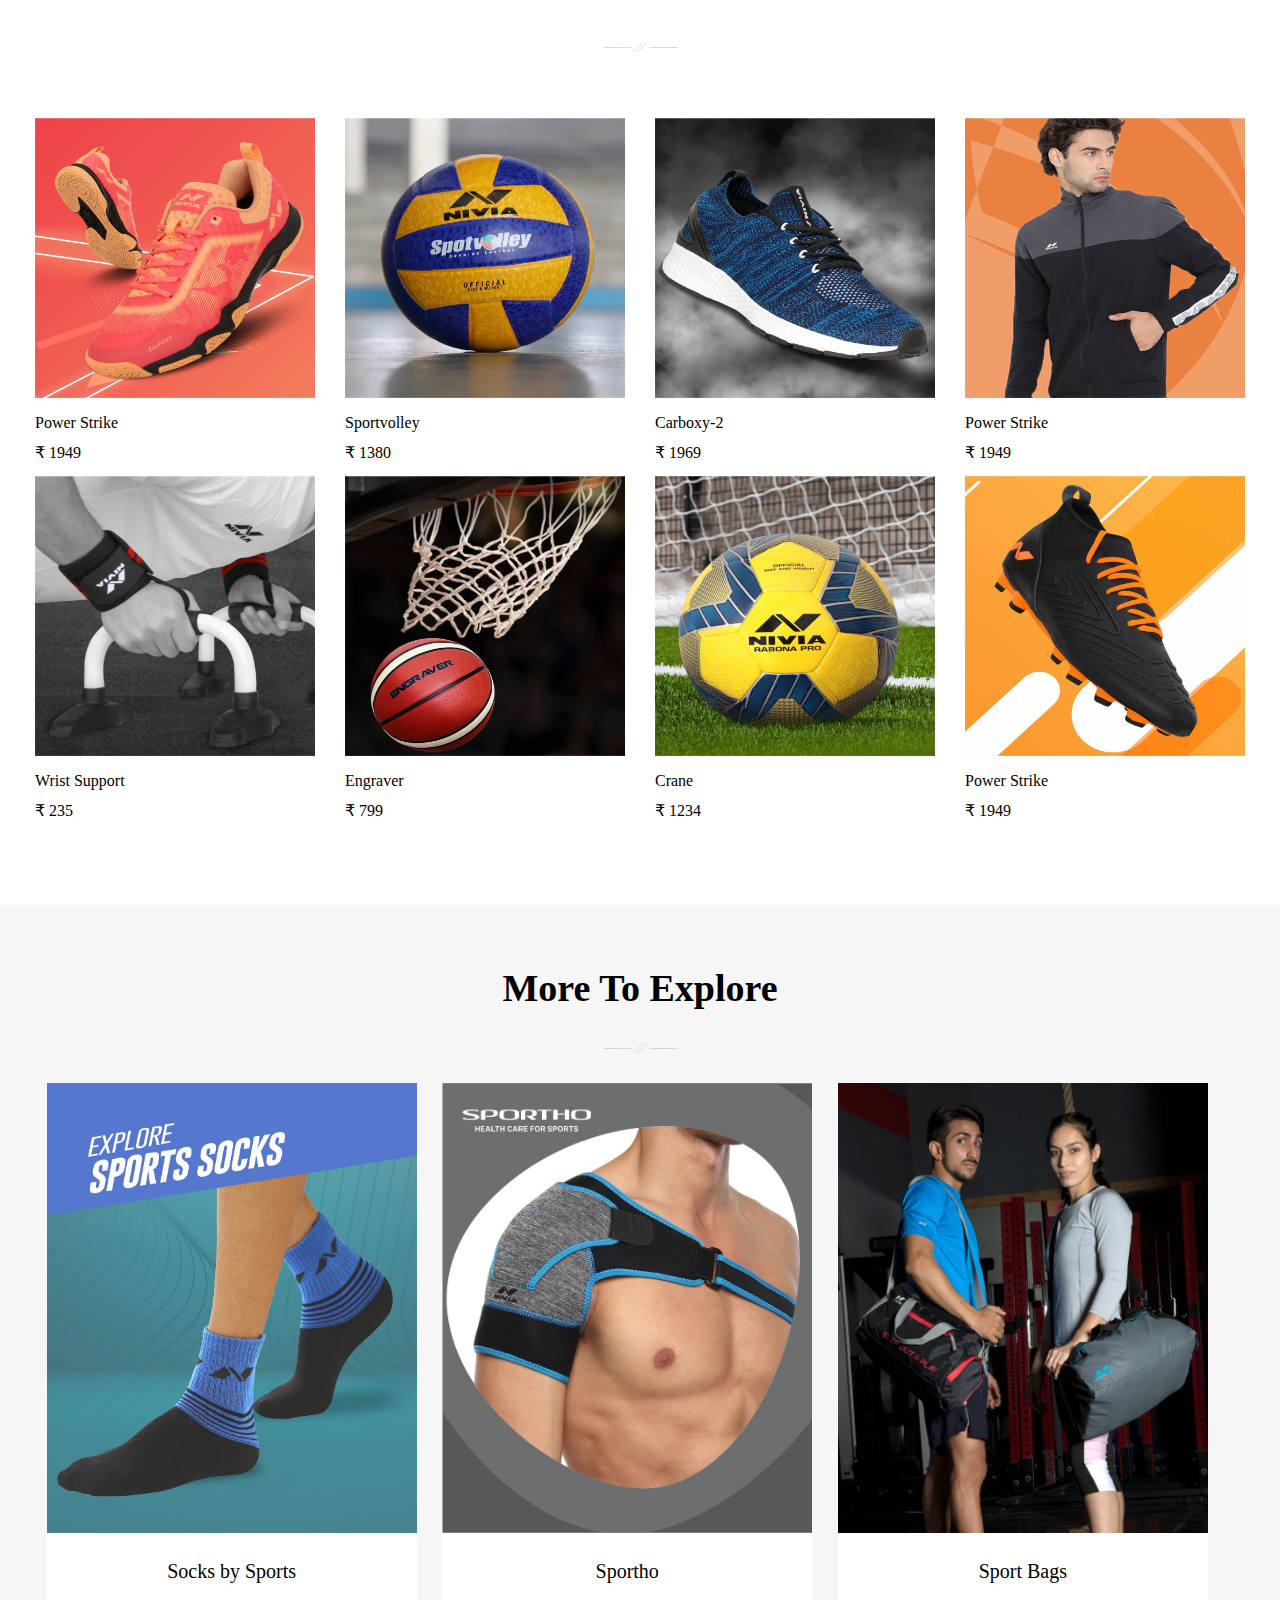
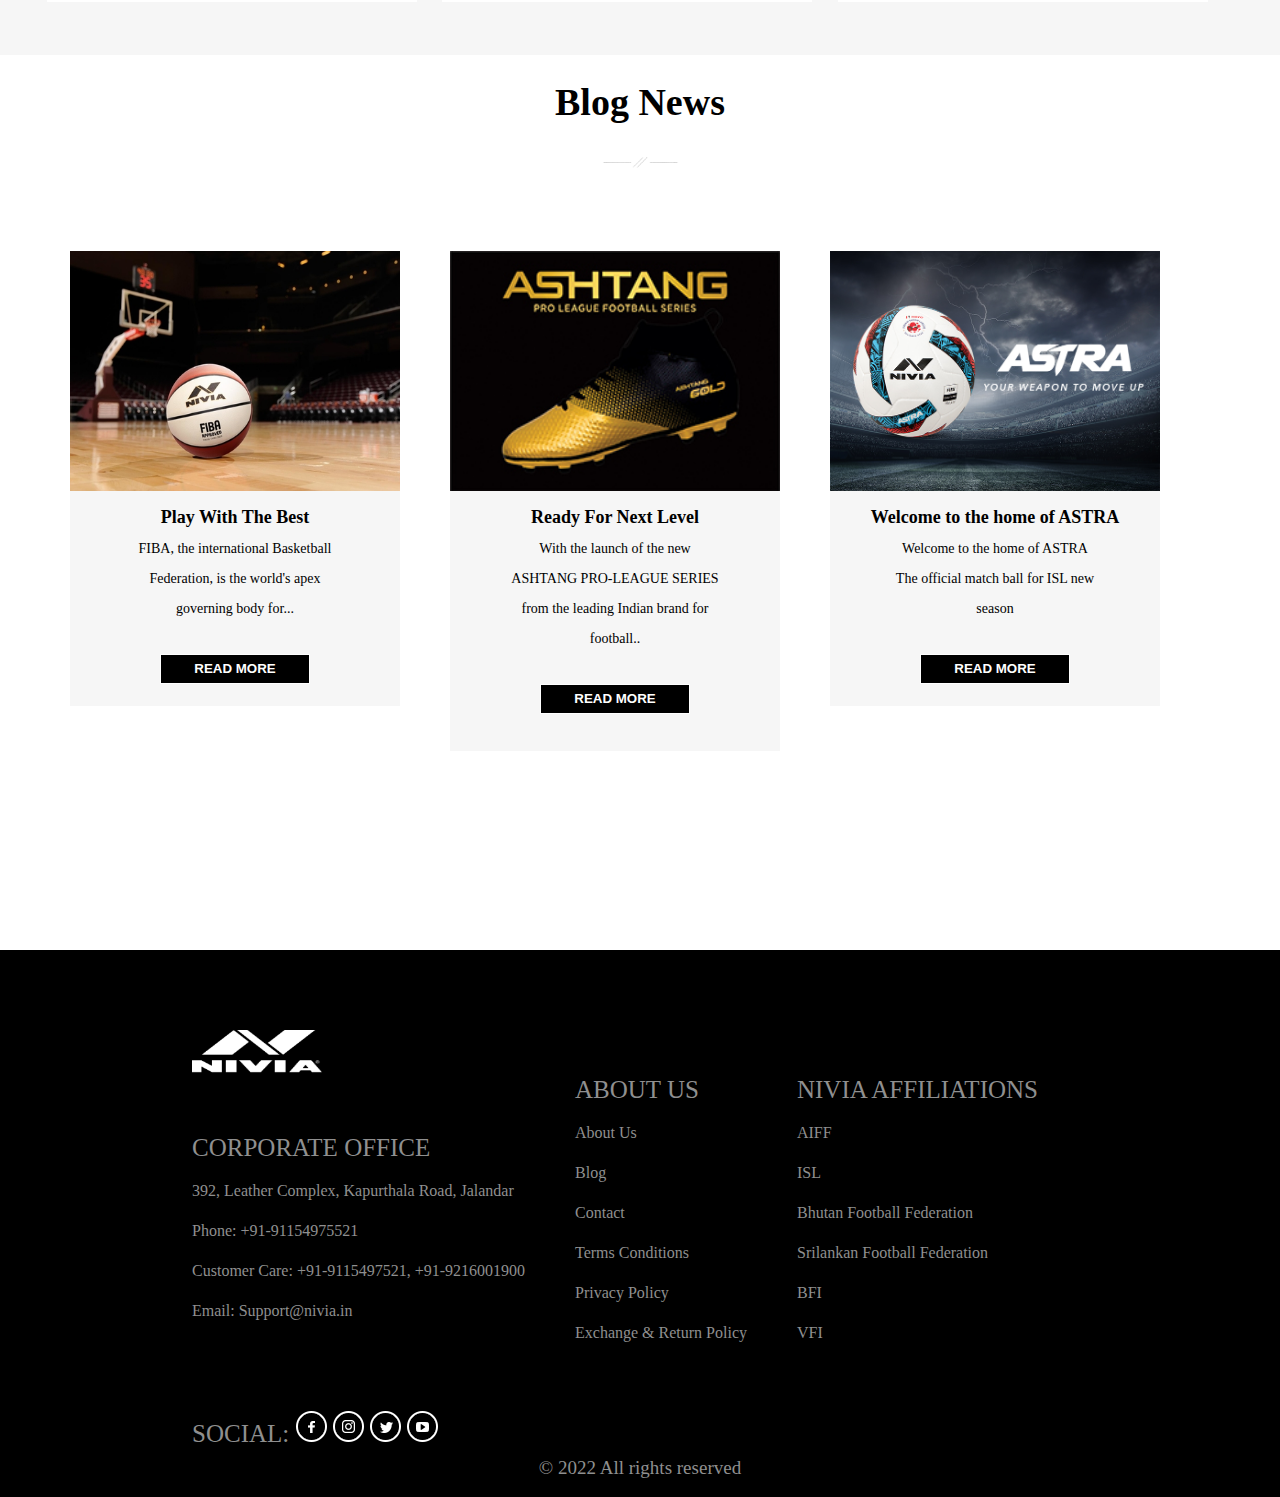
==== commit 91c88dee: "3rd commit" ====
--- a/index.html
+++ b/index.html
@@ -8,6 +8,7 @@
     <link rel="stylesheet" href="https://cdnjs.cloudflare.com/ajax/libs/font-awesome/4.7.0/css/font-awesome.min.css">
 <link rel="stylesheet" href="style.css" type="text/css">
 <link href="http://fonts.cdnfonts.com/css/gotham" rel="stylesheet">
+<link rel="icon" href="nivia_logo.png" sizes="16X16" type="image/icon type">
 <style>
     @import url('http://fonts.cdnfonts.com/css/gotham');
 </style>
